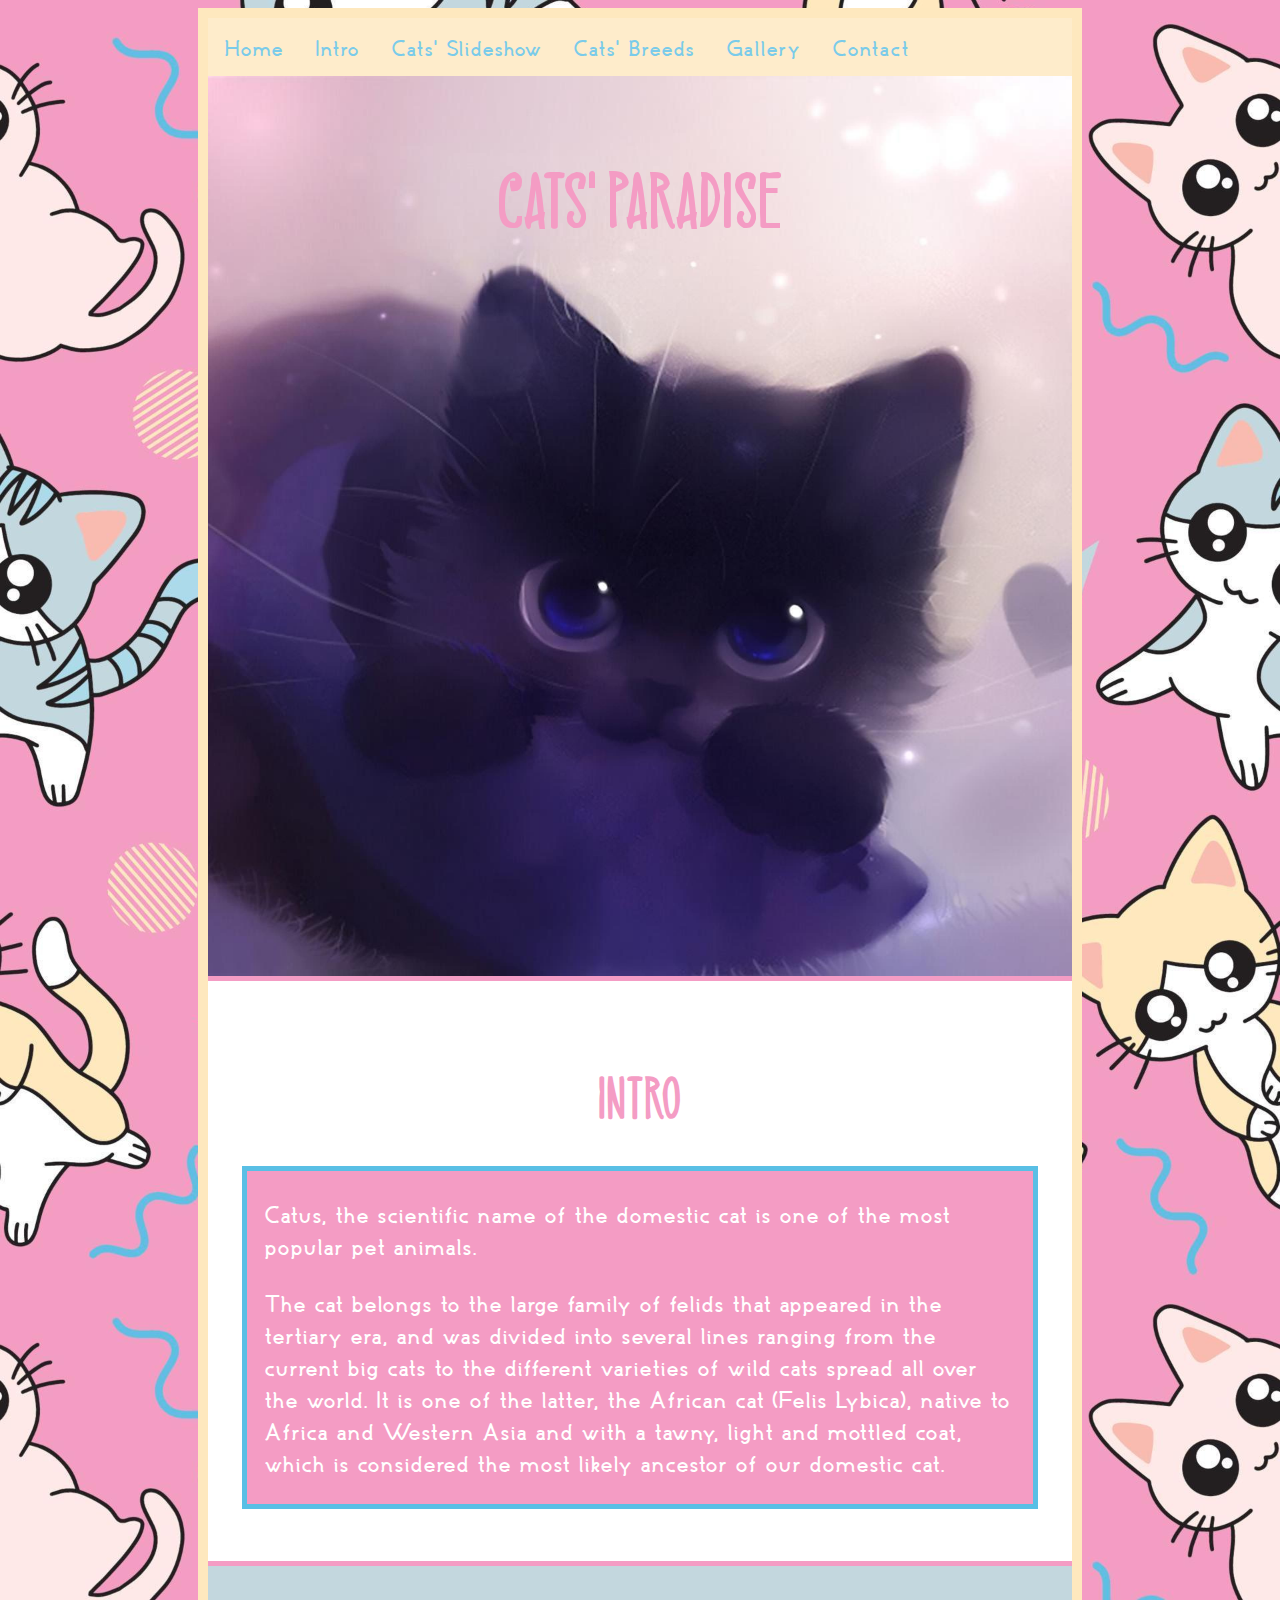
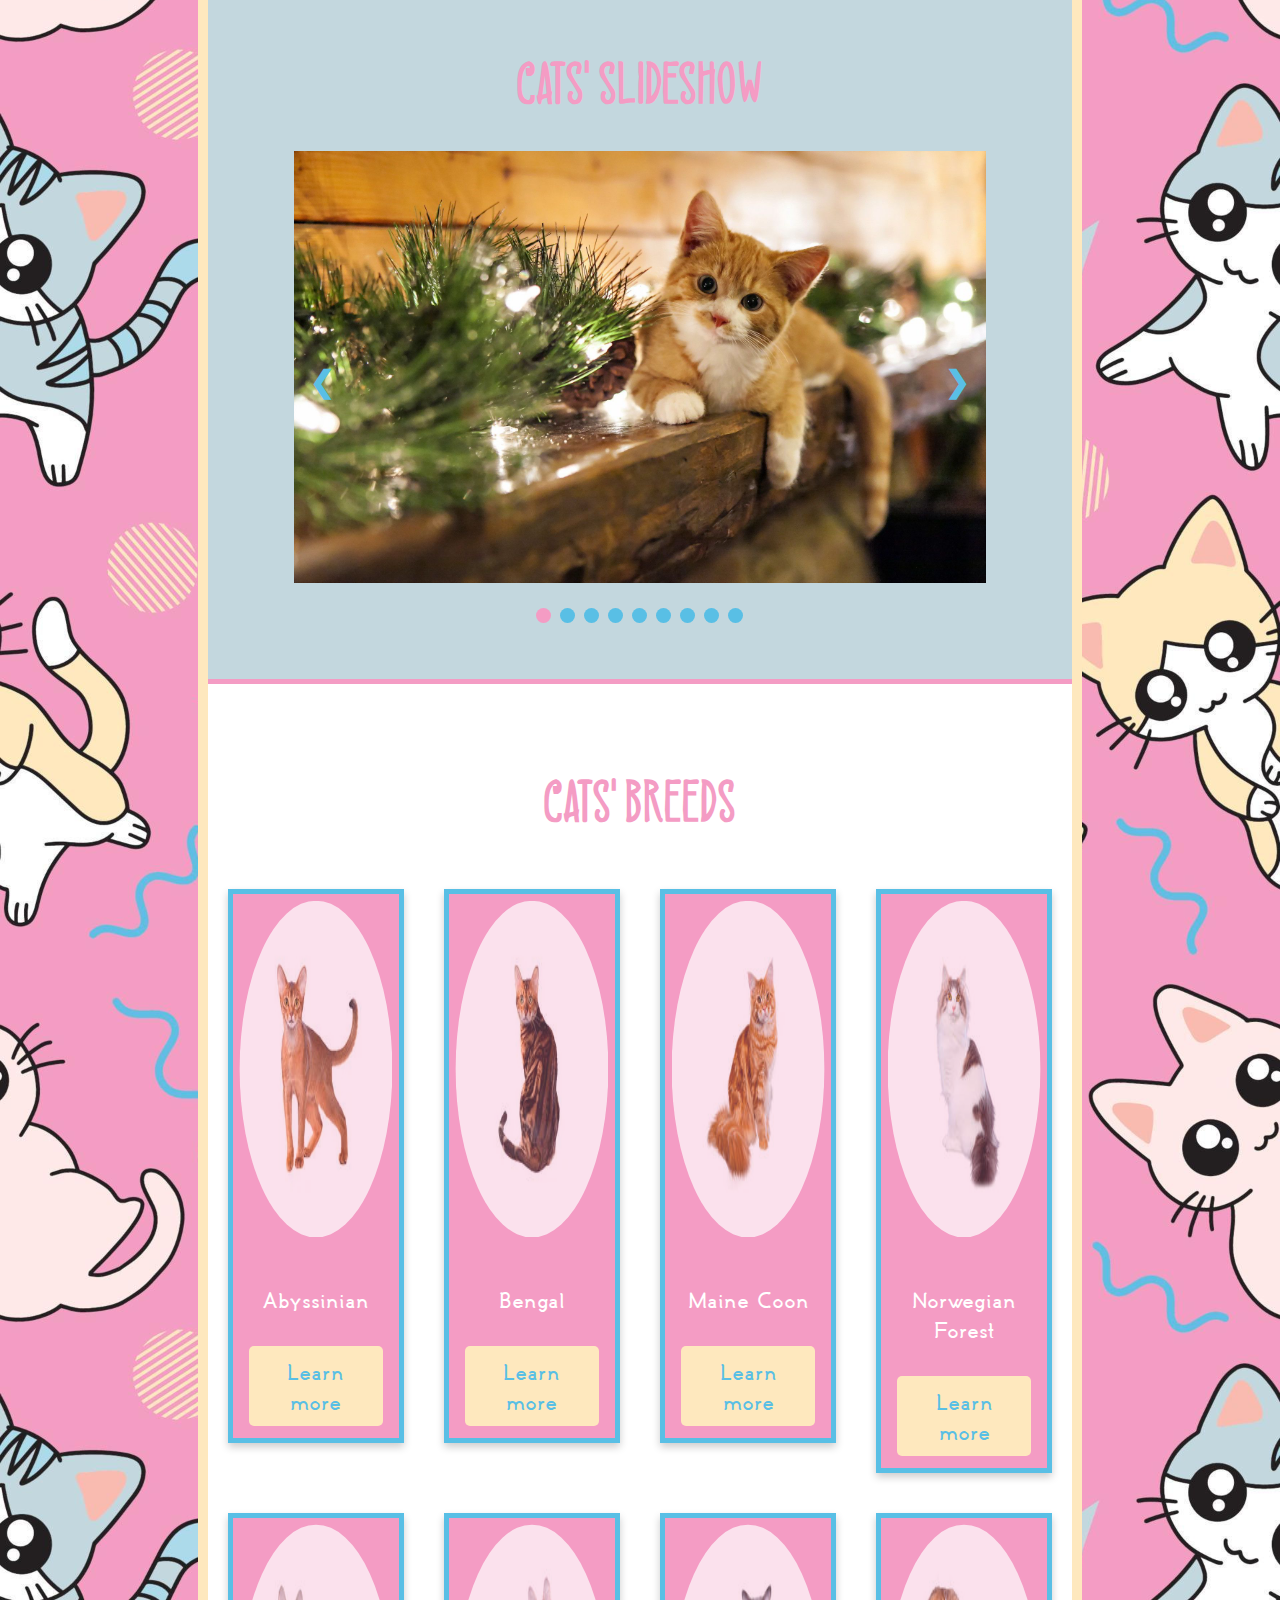
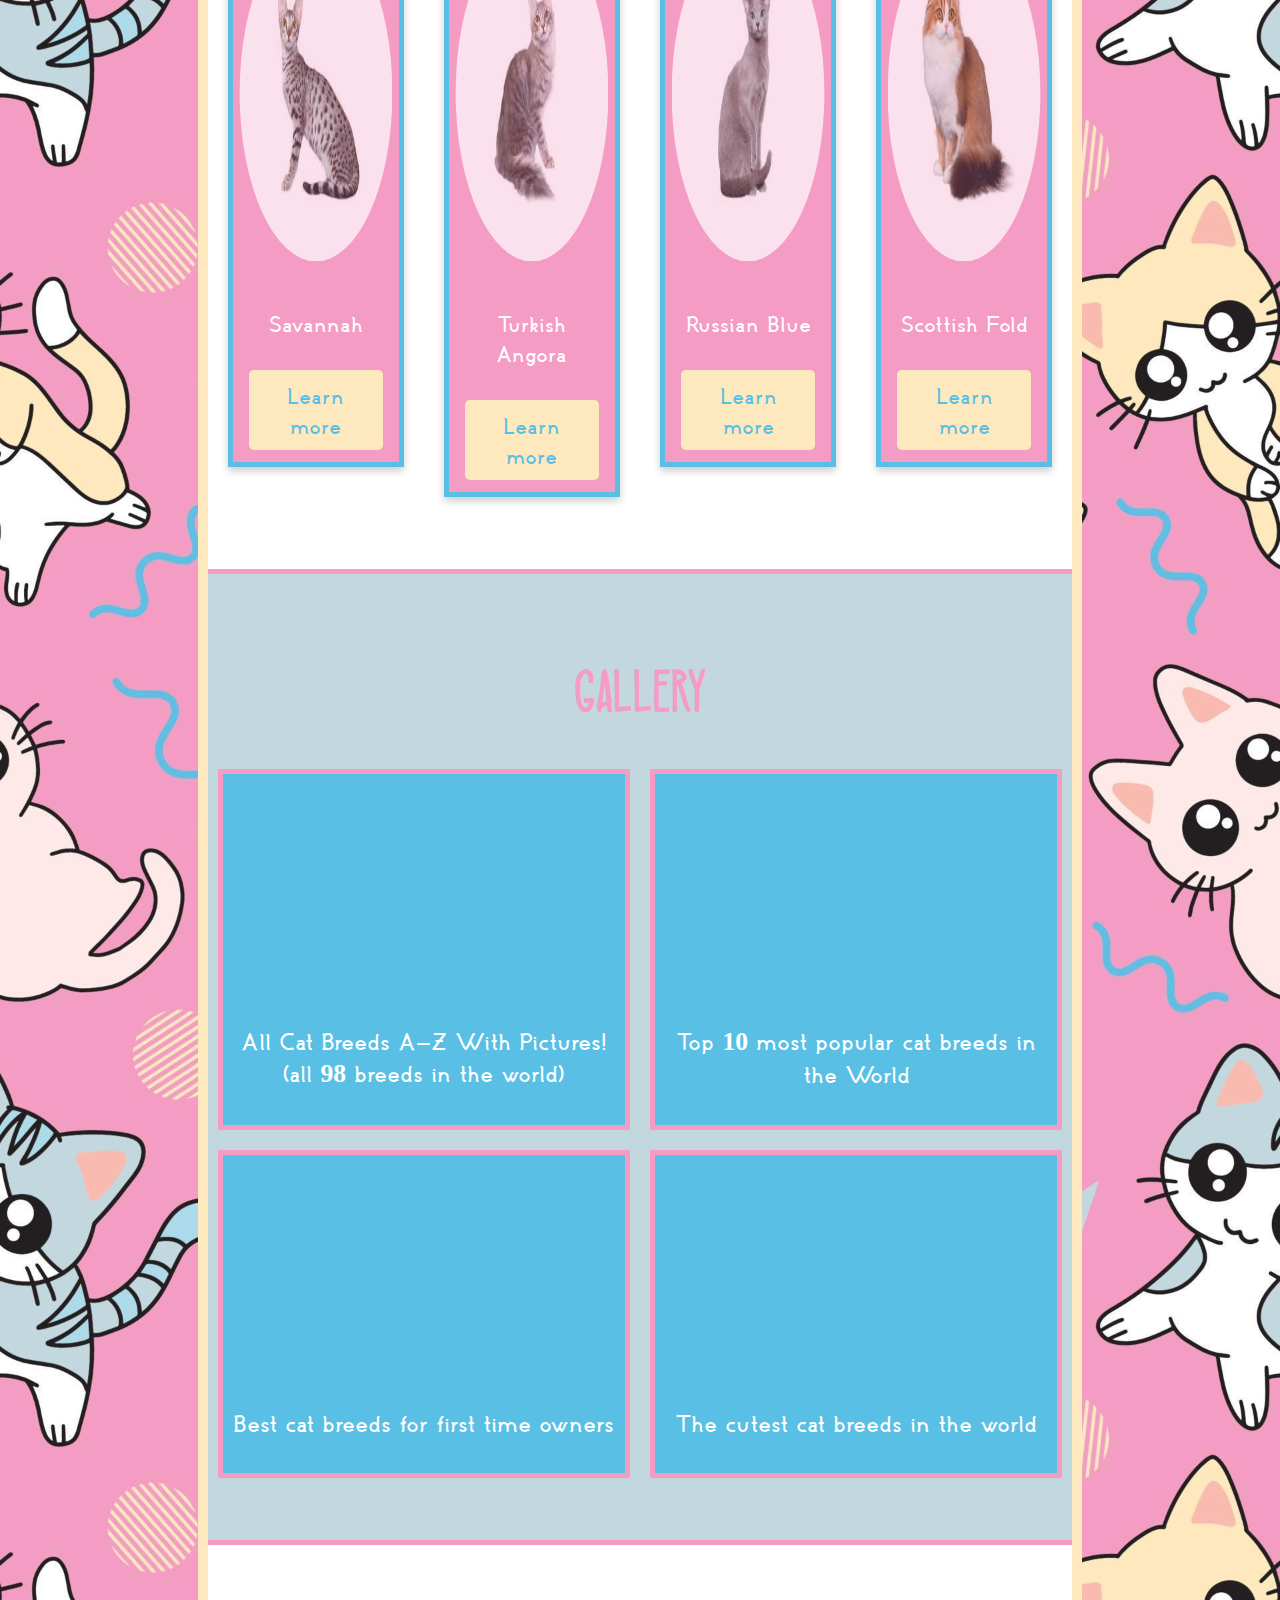
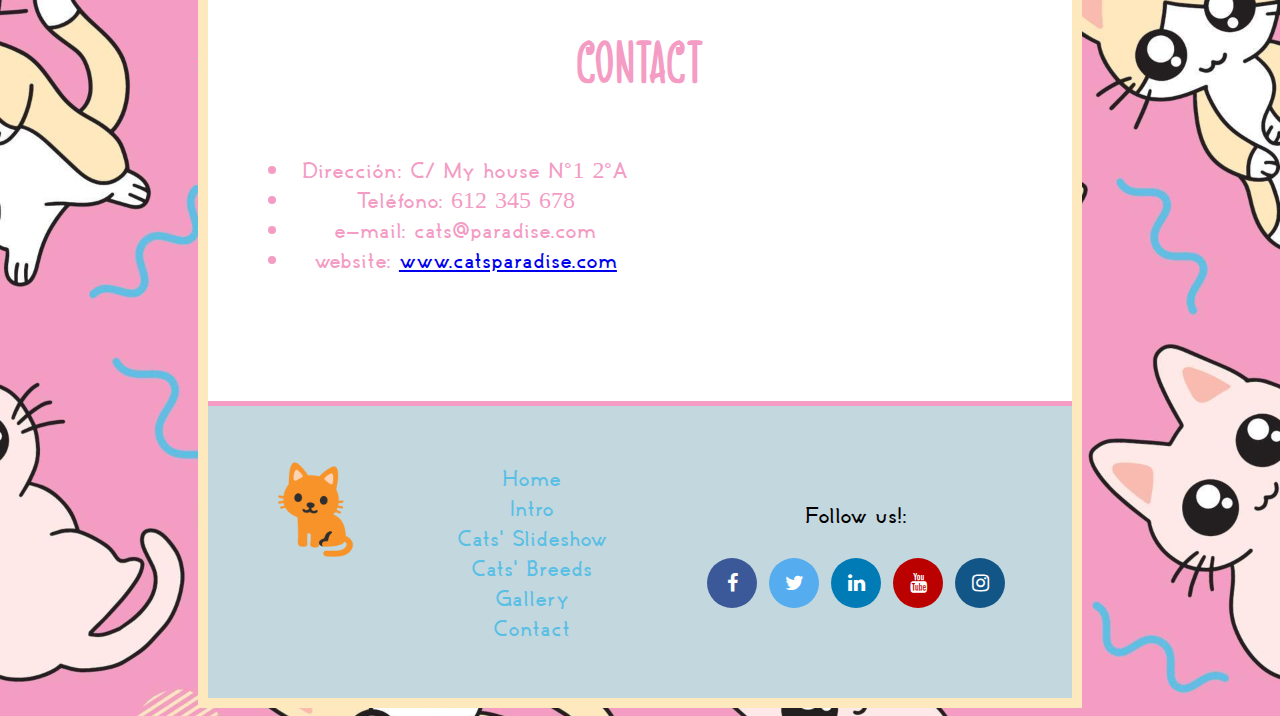
==== index.html @ 5922e12d "Add files via upload" ====
<!DOCTYPE html>
<html lang="en">
<head>
    <meta charset="UTF-8">
    <meta http-equiv="X-UA-Compatible" content="IE=edge">
    <meta name="viewport" content="width=device-width, initial-scale=1.0">
    <title>Cats' Paradise</title>
    <link rel="stylesheet" href="https://cdnjs.cloudflare.com/ajax/libs/font-awesome/4.7.0/css/font-awesome.min.css">
    <link rel="stylesheet" href="./css/index.css">
    <link rel="shortcut icon" href="./images/favicon.png" type="image/x-icon">
    
</head>
<div id="wrapper">
        <nav>
            <div class="topnav" id="myTopnav">
                <a href="#" class="active">Home</a>
                <a href="#intro">Intro</a>
                <a href="#slideshow">Cats' Slideshow</a>
                <a href="#breeds">Cats' Breeds</a>
                <a href="#gallery">Gallery</a>
                <a href="#contact">Contact</a>
                <a href="javascript:void(0);" class="icon" onclick="myFunction()">
                <i class="fa fa-bars"></i>
                </a>
              </div>
        </nav>
    
        <section id="hero">   
            <div id="titulo">
                <p>Cats' Paradise</p>
            </div>
        </section>  

        <section id="intro">
            <div class="titulo-seccion">
                intro
            </div>
            <div id="texto-intro">
              <p>Catus, the scientific name of the domestic cat is one of the most popular pet animals.</p>
              <p>The cat belongs to the large family of felids that appeared in the tertiary era, and was divided into several lines ranging from the current big cats to the different
              varieties of wild cats spread all over the world. It is one of the latter, the African cat (Felis Lybica), native to Africa and Western Asia and with a tawny, light 
              and mottled coat, which is considered the most likely ancestor of our domestic cat.</p>
           </div>
        </section>

        <section id="slideshow">
            <div class="titulo-seccion">
                Cats' Slideshow
            </div>
            <div class="slideshow-container">
              <div class="mySlides fade">
                <img src="./images/img1.jpg" style="width:100%">
              </div>
              <div class="mySlides fade">
                <img src="./images/img2.jpg" style="width:100%">
              </div>
              <div class="mySlides fade">
                <img src="./images/img3.jpg" style="width:100%">
              </div>
              <div class="mySlides fade">
                <img src="./images/img4.jpg" style="width:100%">
              </div>
              <div class="mySlides fade">
                <img src="./images/img5.jpg" style="width:100%">
              </div>
              <div class="mySlides fade">
                <img src="./images/img6.jpg" style="width:100%">
              </div>
              <div class="mySlides fade">
                <img src="./images/img7.jpg" style="width:100%">
              </div>
              <div class="mySlides fade">
                <img src="./images/img8.jpg" style="width:100%">
              </div>
              <div class="mySlides fade">
                <img src="./images/img9.jpg" style="width:100%">
              </div>
              <a class="prev" onclick="plusSlides(-1)">&#10094;</a>
              <a class="next" onclick="plusSlides(1)">&#10095;</a>
            </div>
            <br>
            <div style="text-align:center">
              <span class="dot" onclick="currentSlide(1)"></span>
              <span class="dot" onclick="currentSlide(2)"></span>
              <span class="dot" onclick="currentSlide(3)"></span>
              <span class="dot" onclick="currentSlide(4)"></span>
              <span class="dot" onclick="currentSlide(5)"></span>
              <span class="dot" onclick="currentSlide(6)"></span>
              <span class="dot" onclick="currentSlide(7)"></span>
              <span class="dot" onclick="currentSlide(8)"></span>
              <span class="dot" onclick="currentSlide(9)"></span>
            </div> 
        </section>

        <section id="breeds">
            <div class="titulo-seccion">
                Cats' Breeds
            </div>
            <div class="grid5">
                <div class="col5">
                    <div class="card">
                        <img src="./images/cat1.jpg" alt="Abyssinian" >
                        <div class="container">
                          <h4><b>Abyssinian</b></h4>
                          <a href="./abyssinian.html">Learn more</a>
                        </div>
                    </div> 
                </div>
                <div class="col5">
                    <div class="card">
                        <img src="./images/cat2.jpg" alt="Bengal" >
                        <div class="container">
                          <h4><b>Bengal</b></h4>
                          <a href="./bengal.html">Learn more</a>
                        </div>
                    </div>
                </div>
                <div class="col5">
                    <div class="card">
                        <img src="./images/cat3.jpg" alt="Maine Coon" >
                        <div class="container">
                          <h4><b>Maine Coon</b></h4>
                          <a href="./maine.html">Learn more</a>
                        </div>
                    </div>
                </div>
                <div class="col5">
                    <div class="card">
                        <img src="./images/cat4.jpg" alt="Norwegian Forest" >
                        <div class="container">
                          <h4><b>Norwegian Forest</b></h4>
                          <a href="./norwegian.html">Learn more</a>
                        </div>
                    </div>
                </div>
                <div class="col5">
                    <div class="card">
                        <img src="./images/cat5.jpg" alt="Savannah" >
                        <div class="container">
                          <h4><b>Savannah</b></h4>
                          <a href="./savannah.html">Learn more</a>
                        </div>
                    </div>
                </div>
                <div class="col5">
                    <div class="card">
                        <img src="./images/cat6.jpg" alt="Turkish Angora" >
                        <div class="container">
                          <h4><b>Turkish Angora</b></h4>
                          <a href="./turkish.html">Learn more</a>
                        </div>
                    </div>
                </div>
                <div class="col5">
                    <div class="card">
                        <img src="./images/cat7.jpg" alt="Russian Blue" >
                        <div class="container">
                          <h4><b>Russian Blue</b></h4>
                          <a href="./russian.html">Learn more</a>
                        </div>
                    </div>
                </div>
                <div class="col5">
                    <div class="card">
                        <img src="./images/cat8.jpg" alt="Scottish Fold" >
                        <div class="container">
                          <h4><b>Scottish Fold</b></h4>
                          <a href="./scottish.html">Learn more</a>
                        </div>
                    </div>
                </div>
            </div>
        </section>

        <section id="gallery">
            <div class="titulo-seccion">
                 Gallery
            </div>
            <div class="grid4">
                <div class="col4">
                  <div class="container-16-9">
                    <iframe class="responsive-iframe" src="https://www.youtube.com/embed/lwviF6tvjvY" title="YouTube video player" frameborder="0" allow="accelerometer; autoplay; clipboard-write; encrypted-media; gyroscope; picture-in-picture" allowfullscreen></iframe>
                  </div>
                  <p>All Cat Breeds A-Z With Pictures! (all 98 breeds in the world)</p>
                </div>
                <div class="col4">
                    <div class="container-16-9">
                        <iframe class="responsive-iframe" src="https://www.youtube.com/embed/5EEkSU0Ti3k" title="YouTube video player" frameborder="0" allow="accelerometer; autoplay; clipboard-write; encrypted-media; gyroscope; picture-in-picture" allowfullscreen></iframe>
                      </div>
                  <p>Top 10 most popular cat breeds in the World</p>
                </div>
                <div class="col4">
                  <div class="container-16-9">
                        <iframe class="responsive-iframe" src="https://www.youtube.com/embed/aS-xBR0ZmGg" title="YouTube video player" frameborder="0" allow="accelerometer; autoplay; clipboard-write; encrypted-media; gyroscope; picture-in-picture" allowfullscreen></iframe>
                  </div>
                  <p>Best cat breeds for first time owners</p>
                </div>
                <div class="col4">
                  <div class="container-16-9">
                        <iframe class="responsive-iframe" src="https://www.youtube.com/embed/LZeRcy4uFVY" title="YouTube video player" frameborder="0" allow="accelerometer; autoplay; clipboard-write; encrypted-media; gyroscope; picture-in-picture" allowfullscreen></iframe>
                  </div>
                  <p>The cutest cat breeds in the world</p>
                </div>                
            </div>
        </section>

        <section id="contact">
            <div class="titulo-seccion">
                Contact
           </div>
           <div class="grid2">
            <div class="col2 texto">
                <ul>
                    <li><b>Dirección: </b>C/ My house Nº1 2ºA</li>
                    <li><b>Teléfono: </b>612 345 678</li>
                    <li><b>e-mail: </b>cats@paradise.com</li>
                    <li><b>website: </b><a href="#">www.catsparadise.com</a></li>
                </ul>
            </div>
            <div class="col2">
              <div class="container-16-9">
                <iframe class="responsive-iframe" src="https://www.google.com/maps/embed?pb=!1m18!1m12!1m3!1d3197.2561818206655!2d-4.5569960853613285!3d36.74042147876336!2m3!1f0!2f0!3f0!3m2!1i1024!2i768!4f13.1!3m3!1m2!1s0xd72f1d2ffe3a137%3A0xe095a3ea561debe2!2sC.%20Frederick%20Terman%2C%2029590%2C%20M%C3%A1laga!5e0!3m2!1ses!2ses!4v1670324940486!5m2!1ses!2ses"  style="border:0;" allowfullscreen="" loading="lazy" referrerpolicy="no-referrer-when-downgrade"></iframe>
              </div>  
            </div>
           </div>
        </section>

        <footer>
            <div class="grid3">
                <div class="col3">
                    <img src="./images/favicon.png" alt="cat">
                </div>
                <div class="col3">
                    <a class="enlace" href="#">Home</a><br>
                    <a class="enlace" href="#intro">Intro</a><br>
                    <a class="enlace" href="#slideshow">Cats' Slideshow</a><br>
                    <a class="enlace" href="#breeds">Cats' Breeds</a><br>
                    <a class="enlace" href="#gallery">Gallery</a><br>
                    <a class="enlace" href="#contact">Contact</a><br>
                </div>
                <div class="col3">
                    <p>Follow us!:</p>
                    <a href="#" class="fa fa-facebook"></a>
                    <a href="#" class="fa fa-twitter"></a>
                    <a href="#" class="fa fa-linkedin"></a>
                    <a href="#" class="fa fa-youtube"></a>
                    <a href="#" class="fa fa-instagram"></a>
                </div>
            </div>
        </footer>
    </div>
    <script src="./js/functions.js"></script>
</body>
</html>
---- css/index.css ----
/****************************************************/
/*            Cats' Paradise - index.css            */
/*              Autor: Jose Sotos Perez             */
/****************************************************/


/***************  GENERAL STYLE  ***************/

* {
        box-sizing:border-box;
}

a:hover {
  color: #F49CC4;
}

html {
        scroll-behavior: smooth;
}

body { 
        background-image: url(../images/background.jpg);
        background-size: contain;
        font-family:texto;
}

#wrapper {
        border:10px solid #FEE8BE;
        background-color: #fff;
        width:70%;
        margin:auto;
}

section {
        padding:6% 0;
}

/*************** TITLE SECTION ***************/

.titulo-seccion {
        font-family: titulos;
        font-size: 3rem;
        text-align:center;
        font-weight:bold;
        color:#F49CC4;
        padding:4% 0;
}

.enlace {
        text-decoration: none;
        color:#59BFE5;
        font-weight:bold;
}

.enlace:hover {
        color:#F49CC4;
}         

.centrado {
        text-align:center;
}

/*************** NAV SECTION ***************/

nav {
        position:sticky;
        top:0;
        z-index:99;
        opacity:0.8;
}

.topnav {
        background-color: #FEE8BE;
        overflow: hidden;
}
        
.topnav a {
        float: left;
        display: block;
        color: #59BFE5;
        text-align: center;
        font-weight: bold;
        padding: 14px 16px;
        text-decoration: none;
        font-size: 1.5rem;
}
        
.topnav a:hover {
        background-color: #F49CC4;
        color: white;
}
        
.topnav .icon {
        display: none;
        padding:0;
} 

/*************** HERO SECTION ***************/

#hero { 
        background-image:url('../images/hero.jpg');
        height:100vh;
        background-repeat:no-repeat;
        background-size:cover;
        background-position:60%;

        font-family: titulos;
        font-size:4rem;
        text-align:center;
        font-weight:bold;
        padding-top:0px;
}

#titulo {
        border-radius:50%;
        width:60%;
        margin: auto;
        padding:20px;
        color:#F49CC4;
}

/*************** INTRO SECTION ***************/

#intro{
        border-top:5px solid #F49CC4;
}

#texto-intro {
        background-color: #F49CC4;
        padding:0 2%;
        margin:0 4%;
        font-size: 1.6rem;
        border:5px solid #59BFE5;
        color: white;
}

/*************** CATS' SLIDESHOW SECTION ***************/

#slideshow {
        border-top:5px solid #F49CC4;
        background-color: #C3D7DE;
}

.slideshow-container {
        max-width: 80%;
        position: relative;
        margin: auto;
}

.mySlides {
        display: none;
}

.prev, .next {
        cursor: pointer;
        position: absolute;
        top: 50%;
        width: auto;
        margin-top: -22px;
        padding: 16px;
        color: #59BFE5;
        font-weight: bold;
        font-size: 30px;
        transition: 0.6s ease;
        border-radius: 0 3px 3px 0;
        user-select: none;
}

.next {
        right: 0;
        border-radius: 3px 0 0 3px;
}

.prev:hover, .next:hover {
        background-color: #F49CC4;
}

.dot {
        cursor: pointer;
        height: 15px;
        width: 15px;
        margin: 0 2px;
        background-color: #59BFE5;
        border-radius: 50%;
        display: inline-block;
        transition: background-color 0.6s ease;
}

.active1, .dot:hover {
        background-color: #F49CC4;
}

.fade {
        animation-name: fade;
        animation-duration: 1.5s;
}

/*************** CATS' BREEDS SECTION ***************/

#breeds {
        border-top:5px solid #F49CC4;
}

.grid5 {
        display:grid;
        grid-template-columns: 25% 25% 25% 25%;
}

.col5 {
        padding:20px;
}      

.card {
        background-color: #F49CC4;
        box-shadow: 0 4px 8px 0 rgba(0,0,0,0.2);
        transition: 0.3s;
        border:5px solid #59BFE5;
        font-size: 1.5rem;
        color: white;  
}
      
.card:hover {
        box-shadow: 0 8px 16px 0 rgba(0,0,0,0.2);
} 
      
.container {
        padding: 2px 16px;
        text-align:center;
}

.card img {
        width:100%;
        height:350px;
        opacity: 0.7;
        transition: 1s;
        padding:4%;
        border-radius:50%;
}

.card img:hover {
        opacity:1;
}

.card a {
        text-decoration: none;
        font-weight:bold;
        font-size: 1.5rem;
        background-color: #FEE8BE;
        transition:0.5s;
        border-radius:5px;
        color:#59BFE5;
        padding:10px;
        margin-bottom:10px;
        display:inline-block;
}                                   

.card a:hover {
        background-color: #59BFE5;
        color:#FEE8BE;
}

/*************** GALLERY ***************/

#gallery {
        border-top:5px solid #F49CC4;
        background-color: #C3D7DE;
}

.grid4 {
        display:grid;
        grid-template-columns: 50% 50%;
}

.col4 {
        padding:10px;
        margin: 10px;
        text-align: center;
        font-size: 1.6rem;
        font-weight: bold;
        border:5px solid #F49CC4;
        background-color: #59BFE5;     
        color: white;   
}

.container-16-9 {
        position: relative;
        overflow: hidden;
        width: 100%;
        padding-top: 56.25%;
}
      
.responsive-iframe {
        position: absolute;
        top: 0;
        left: 0;
        bottom: 0;
        right: 0;
        width: 100%;
        height: 100%;
}

/*************** CONTACT/MAPS ***************/

#contact {
        border-top:5px solid #F49CC4;
}

.grid2 {
        
        display:grid;
        grid-template-columns: 50% 50%;
        padding-right: 5%;
        padding-left: 5%;
        font-size: 1.5rem;
        text-align: center;
        color: #F49CC4;
}

/*************** FOOTER ***************/

footer {
        border-top:5px solid #F49CC4;
        background-color: #C3D7DE;
        padding:5% 0;
}

.grid3 {
        display:grid;
        grid-template-columns: 25% 25% 50%;
}

.col3 {
        padding:6%;
        font-size: 1.5rem;
        text-align: center;
}        

.col3 img {
        width:50%;
        display:block;
        margin:auto;
}

.fa {
        padding: 15px;
        font-size: 20px;
        width: 50px;
        text-align: center;
        text-decoration: none;
        margin: 5px 2px;
        border-radius:50%;
}
      
.fa:hover {
        opacity: 0.7;
}

.fa-facebook {
        background: #3B5998;
        color: white;
}
      
.fa-twitter {
        background: #55ACEE;
        color: white;
}

.fa-linkedin {
        background: #007bb5;
        color: white;
}
      
.fa-youtube {
        background: #bb0000;
        color: white;
}
      
.fa-instagram {
        background: #125688;
        color: white;
}

/*************** FONTS ***************/

@font-face {
        font-family: titulos;
        src: url("../fonts/Spring_Cats.ttf");
}

@font-face {
        font-family: texto;
        src: url("../fonts/malandrino_bold.ttf");
}

/*************** MEDIA QUERIES ***************/

@media only screen and (width<=1000px){
#wrapper {
        width:100%;
        font-size:2rem;
    }

.grid2 {
        grid-template-columns:100%;
        text-align: center;
    }

.grid3 {
        grid-template-columns:50% 50%;
        font-size:1.5rem;
    }

.grid4 {
        grid-template-columns: 50% 50%;
    }

.grid5 {
      grid-template-columns: 50% 50%;
  }
        
}

@media only screen and (width<=600px){
#titulo {
        width:80%;
    }

.grid4 {
        grid-template-columns:100%;
    }

.grid3 {
        grid-template-columns:100%;
    }

.grid5 {
      grid-template-columns: 100%;
  }
}

@media screen and (max-width: 900px) {
.topnav a:not(:first-child) {
        display: none;
    }

.topnav a.icon {
        float: right;
        display: block;
    }
}
        
@media screen and (max-width: 900px) {
.topnav.responsive {
        position: relative;
    }

.topnav.responsive a.icon {
        position: absolute;
        right: 0;
        top: 0;
    }

.topnav.responsive a {
        float: none;
        display: block;
        text-align: left;
    }
} 

/*************** KEYFRAMES ***************/

@keyframes fade {
    from {
        opacity: .4
    }

    to {
        opacity: 1
    }
}
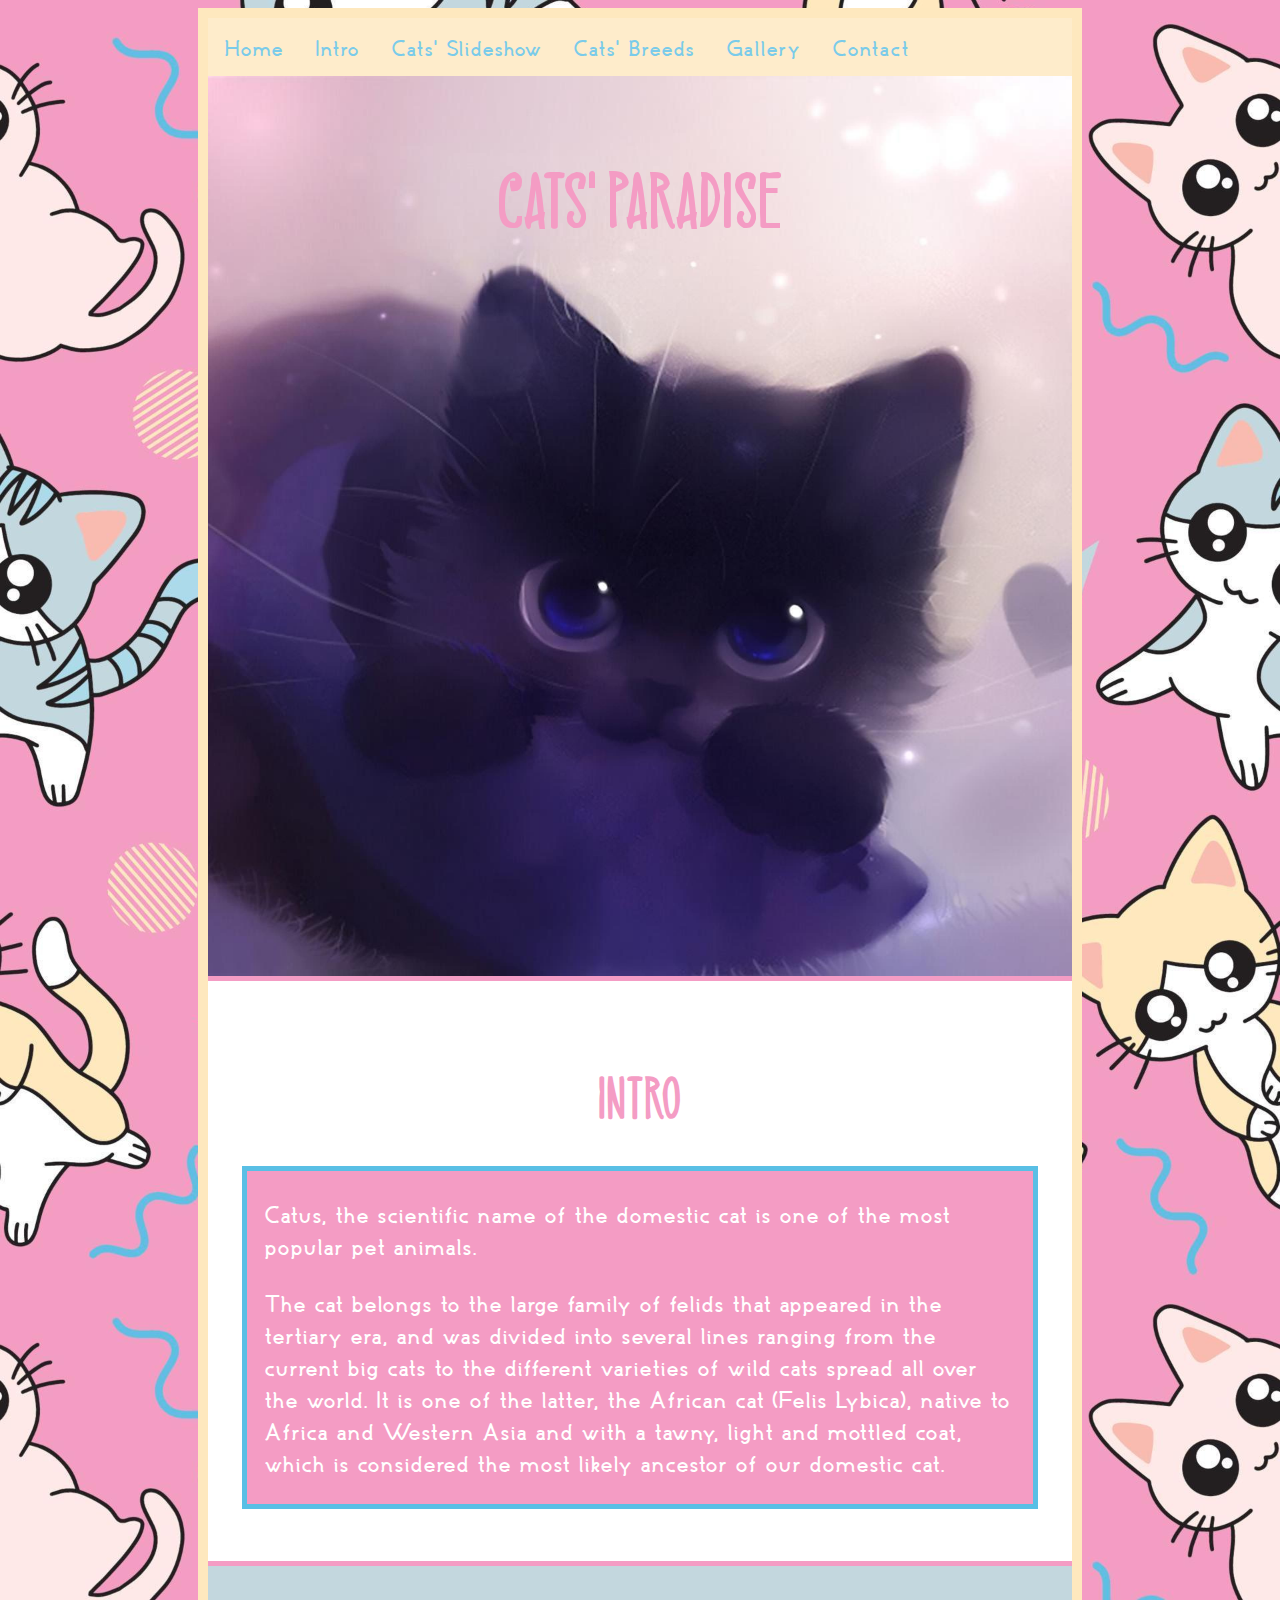
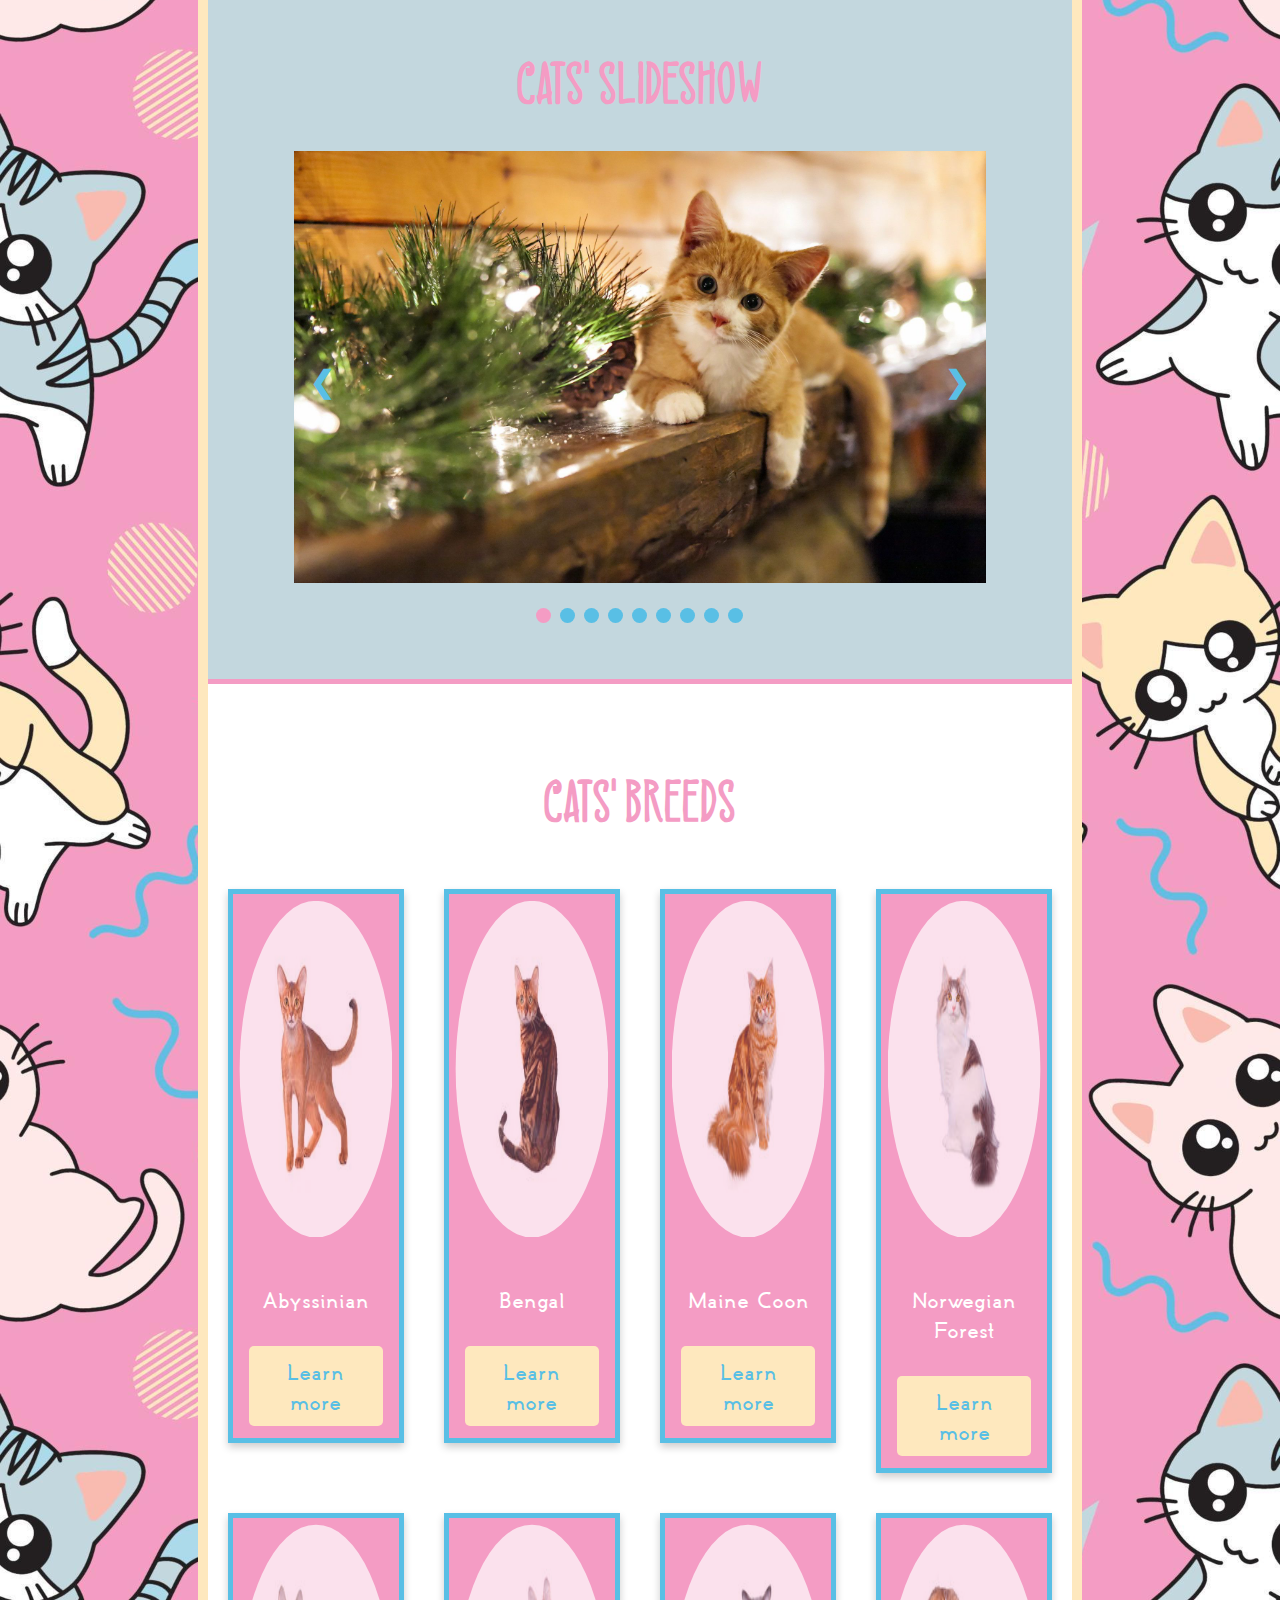
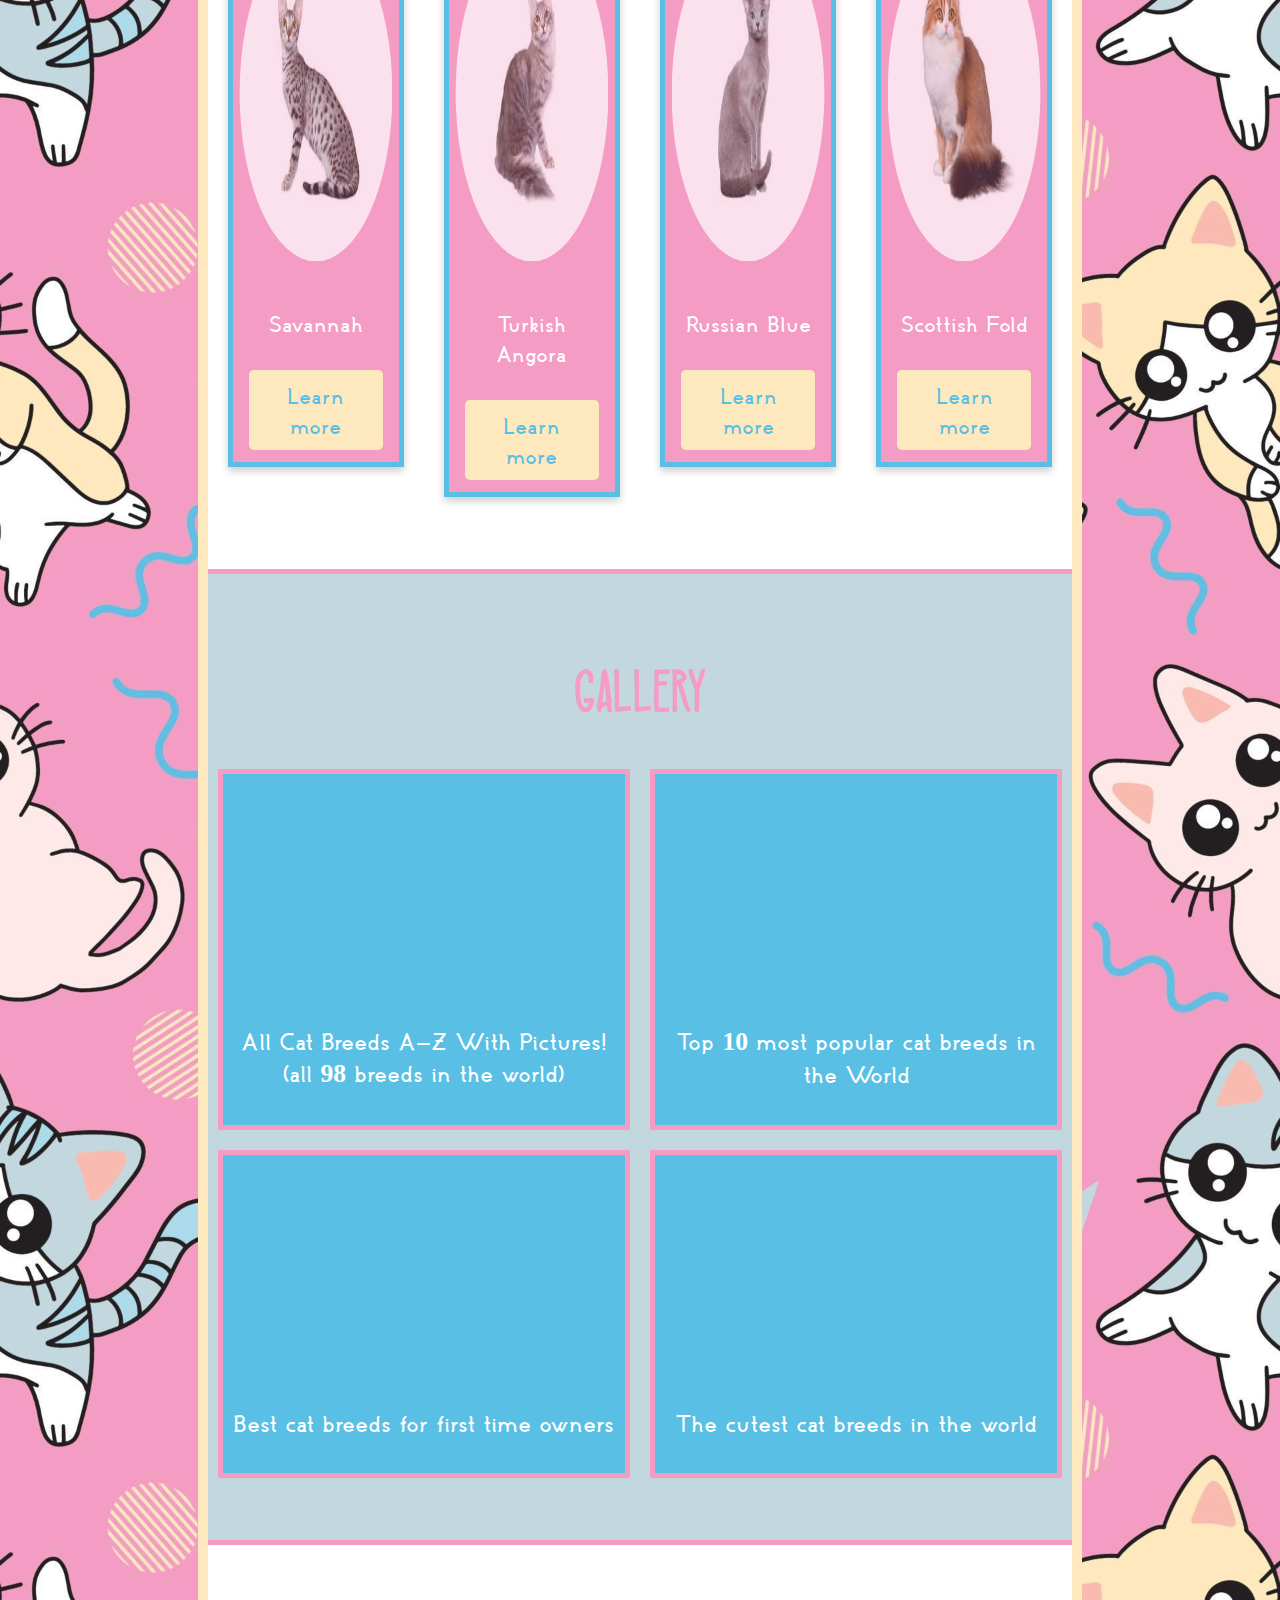
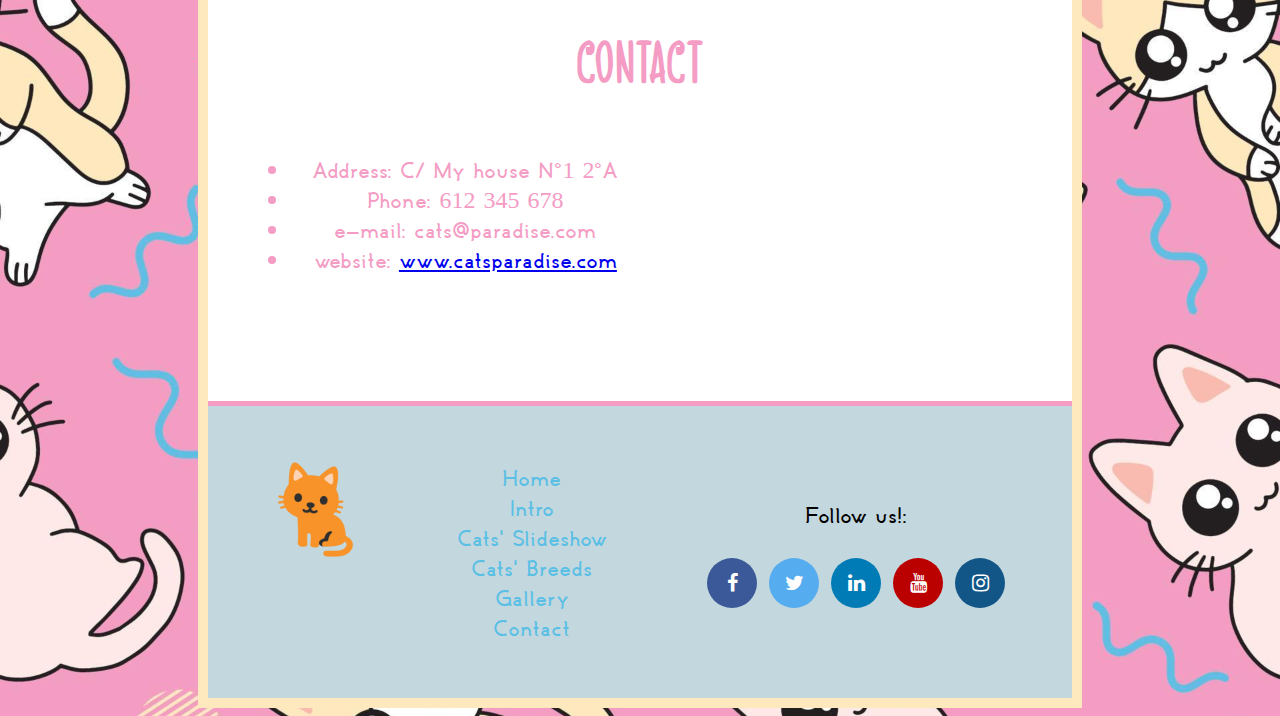
==== commit cd60fc4f: "Cambios" ====
--- a/index.html
+++ b/index.html
@@ -211,8 +211,8 @@
            <div class="grid2">
             <div class="col2 texto">
                 <ul>
-                    <li><b>Dirección: </b>C/ My house Nº1 2ºA</li>
-                    <li><b>Teléfono: </b>612 345 678</li>
+                    <li><b>Address: </b>C/ My house Nº1 2ºA</li>
+                    <li><b>Phone: </b>612 345 678</li>
                     <li><b>e-mail: </b>cats@paradise.com</li>
                     <li><b>website: </b><a href="#">www.catsparadise.com</a></li>
                 </ul>
